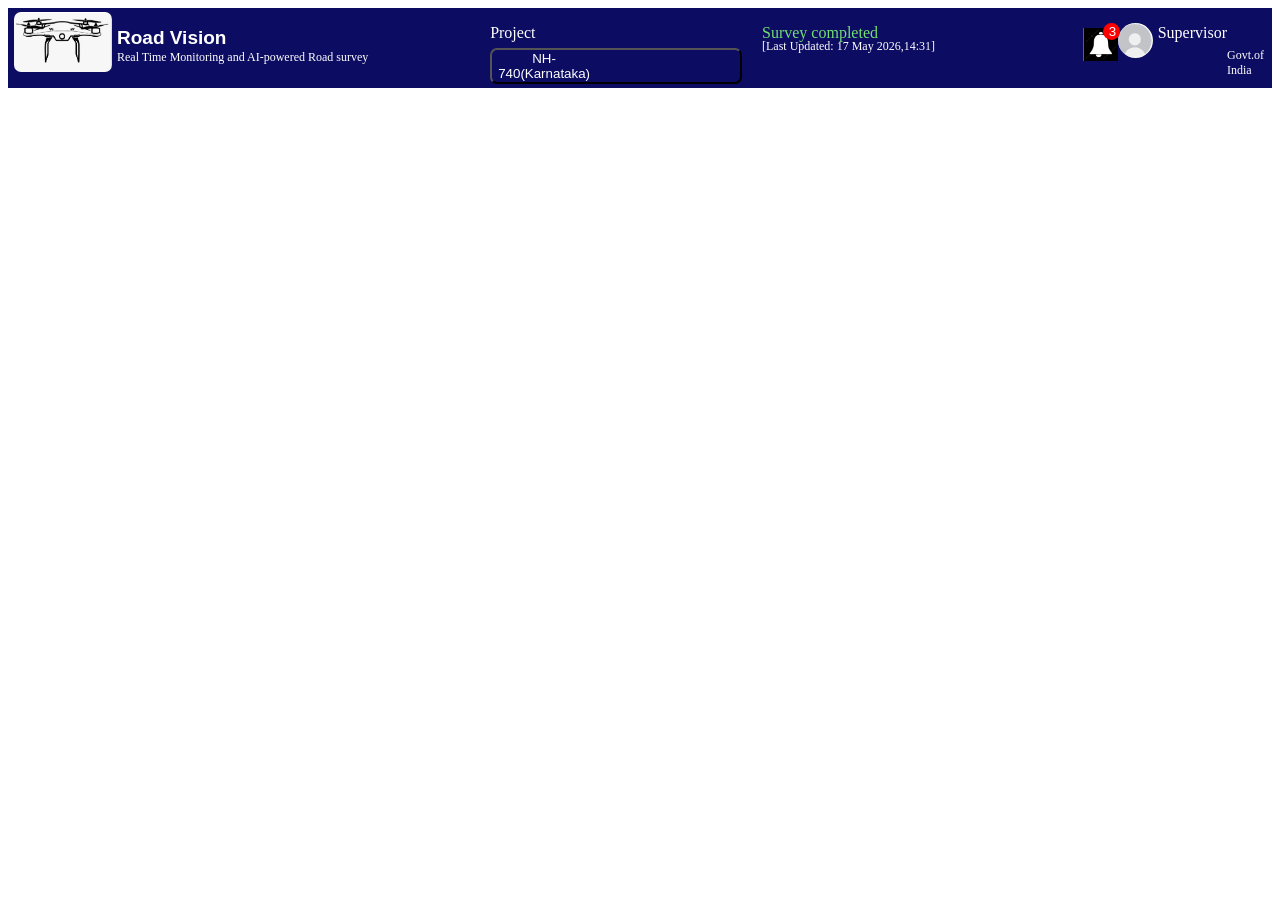
==== left_top.html @ 586c6751 "All header-top files updated" ====
<!doctype html>
<html lang="en">
  <head>
    <meta charset="UTF-8" />
    <meta name="viewport" content="width=device-width, initial-scale=1.0" />
    <title>Document</title>
    <link rel="stylesheet" href="left-top-style/header-top.css" />
  </head>
  <body>
    <div class="top-header">
      <div class="drone">
        <img class="drone-pic" src="pictures/drone.png" />
      </div>
      <div class="top-left">
        <p class="name">Road Vision</p>
        <p class="tag">Real Time Monitoring and AI-powered Road survey</p>
      </div>
      <div class="top-middle">
        <div class="project-details">
          <p class="project-word">Project</p>
          <div>
            <button class="project-area">NH-740(Karnataka)</button>
          </div>
        </div>

        <div class="status">
          <p class="project-status">Survey completed</p>
          <p class="time">[Last Updated: 17 May 2026,14:31]</p>
        </div>
      </div>
      <div class="top-right">
        <div class="bell">
          <img class="bell-icon" src="pictures/bell.png" />
          <button class="number">3</button>
        </div>
        <div class="profile">
          <img class="profile-icon" src="pictures/profile-pic.png" />
        </div>
        <p class="profile-name">Supervisor</p>
        <p class="profile-place">Govt.of India</p>
      </div>
    </div>
  </body>
</html>
---- left-top-style/header-top.css ----
.top-header {
  display: flex;
  border-width: 1px;
}

.name {
  font-size: 19px;
  font-weight: bold;
  font-family: Arial, Helvetica, sans-serif;
}
.tag {
  margin-top: -18px;
  font-size: 12px;
}
.bell,
.profile,
.drone,
.top-left,
.top-middle,
.top-right {
  background-color: rgb(12, 12, 98);
  color: white;
  display: flex;
  flex-direction: row;
  height: 80px;
}
.top-middle {
  width: 385px;
}
.top-left,
.bell,
.profile .top-right {
  flex: 1;
  flex-direction: column;
}
.top-middle {
  padding-top: 0px;
  flex: 2;
}
.top-right {
  margin-right: 0px;
  flex: 1;
}
.top-left {
  flex: 1.5;
}
.profile-place {
  margin-top: 40px;
  font-size: 12px;
  margin-right: 8px;
}
.profile-name {
  height: 50px;
}
.profile-name,
.profile-place {
  flex-direction: column;
}
.bell,
.profile,
.profile-name {
  display: flex;
  flex-direction: row;
}
.drone-pic {
  width: 98px;
  height: 60px;
  margin-left: 6px;
  margin-top: 4px;
  margin-right: 5px;
  border-radius: 7px;
}
.drone {
  background-color: rgb(12, 12, 98);
}
.drone,
.name {
  flex-direction: row;
}
.profile-icon {
  margin-top: 15px;
  margin-right: 5px;
  height: 35px;
  width: 35px;
  border-radius: 100%;
}
.bell-icon {
  width: 35px;
  height: 33px;
  margin-top: 20px;
  margin-left: 95px;
  position: relative;
}
.number {
  color: white;
  position: absolute;
  border-radius: 100%;
  width: 17px;
  border-width: 0;
  margin-left: 115px;
  margin-top: 15px;
  background-color: red;
}
.project-word,
.project-area {
  display: flex;
  flex-direction: column;
}
.project-details,
.status {
  flex-direction: row;
  flex: 1;
}
.time {
  margin-top: -19px;
  font-size: 12px;
}
.project-status {
  color: rgb(113, 224, 113);
}
.status {
  margin-left: 20px;
}
.project-area {
  background-color: rgb(12, 12, 98);
  color: white;
  margin-top: -10px;
  padding-right: 150px;
  border-radius: 7px;
}
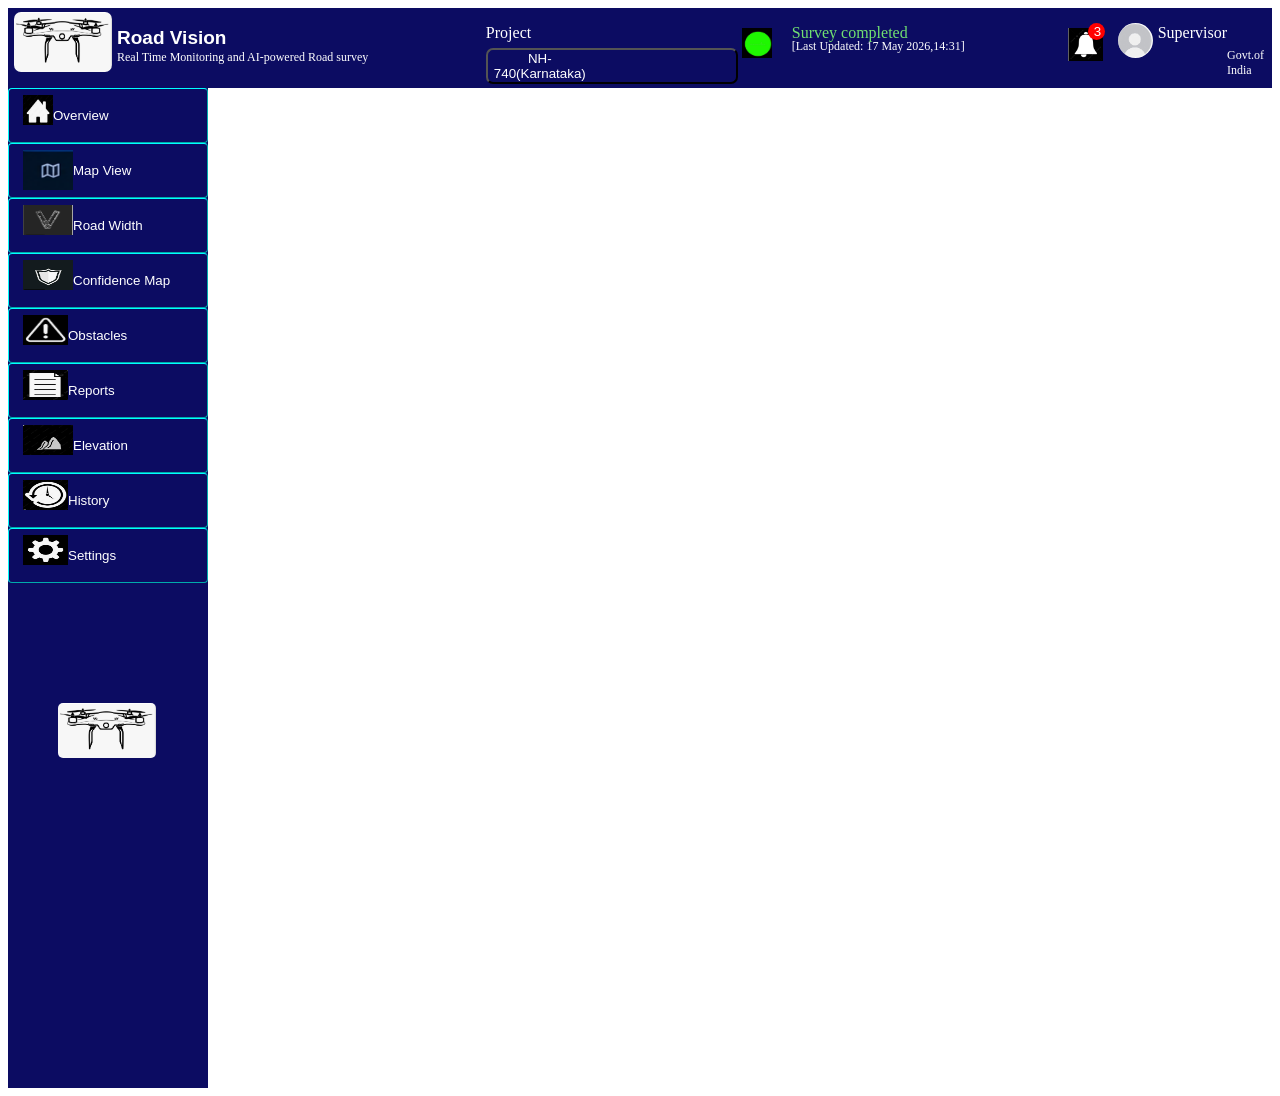
==== commit 13799f9b: "Left-sidebar1 added" ====
--- a/left_top.html
+++ b/left_top.html
@@ -5,6 +5,7 @@
     <meta name="viewport" content="width=device-width, initial-scale=1.0" />
     <title>Document</title>
     <link rel="stylesheet" href="left-top-style/header-top.css" />
+    <link rel="stylesheet" href="left-top-style/left-sidebar.css" />
   </head>
   <body>
     <div class="top-header">
@@ -22,7 +23,7 @@
             <button class="project-area">NH-740(Karnataka)</button>
           </div>
         </div>
-
+        <img class="point" src="pictures/green-dot.png" />
         <div class="status">
           <p class="project-status">Survey completed</p>
           <p class="time">[Last Updated: 17 May 2026,14:31]</p>
@@ -40,5 +41,69 @@
         <p class="profile-place">Govt.of India</p>
       </div>
     </div>
+    <div class="left_sidebar">
+      <button class="b1">
+        <div class="overview">
+          <img class="home-icon" src="pictures/home.png" />
+          <p class="word1">Overview</p>
+        </div>
+      </button>
+      <button class="b1">
+        <div class="map">
+          <img class="map-icon" src="pictures/map.png" />
+          <p class="word1">Map View</p>
+        </div>
+      </button>
+
+      <button class="b1">
+        <div class="road-width">
+          <img class="scale-icon" src="pictures/scale.png" />
+          <p class="word1">Road Width</p>
+        </div>
+      </button>
+
+      <button class="b1">
+        <div class="Confidence">
+          <img class="shield-icon" src="pictures/shield.png" />
+          <p class="word1">Confidence Map</p>
+        </div>
+      </button>
+
+      <button class="b1">
+        <div class="obstacles">
+          <img class="danger-icon" src="pictures/danger.png" />
+          <p class="word1">Obstacles</p>
+        </div>
+      </button>
+
+      <button class="b1">
+        <div class="reports">
+          <img class="report-icon" src="pictures/reports.png" />
+          <p class="word1">Reports</p>
+        </div>
+      </button>
+
+      <button class="b1">
+        <div class="elevation">
+          <img class="elevation-icon" src="pictures/elevation.png" />
+          <p class="word1">Elevation</p>
+        </div>
+      </button>
+      <button class="b1">
+        <div class="history">
+          <img class="history-icon" src="pictures/history.png" />
+          <p class="word1">History</p>
+        </div>
+      </button>
+      <button class="b1">
+        <div class="settings">
+          <img class="settings-icon" src="pictures/settings.png" />
+          <p class="word1">Settings</p>
+        </div>
+      </button>
+      <div class="left_bottom">
+        <img class="drone-bottom" src="pictures/drone.png" />
+      </div>
+    </div>
   </body>
 </html>
--- a/left-top-style/header-top.css
+++ b/left-top-style/header-top.css
@@ -1,6 +1,7 @@
 .top-header {
   display: flex;
   border-width: 1px;
+  border-color: aqua;
 }
 
 .name {
@@ -88,7 +89,7 @@
   width: 35px;
   height: 33px;
   margin-top: 20px;
-  margin-left: 95px;
+  margin-left: 90px;
   position: relative;
 }
 .number {
@@ -97,7 +98,7 @@
   border-radius: 100%;
   width: 17px;
   border-width: 0;
-  margin-left: 115px;
+  margin-left: 110px;
   margin-top: 15px;
   background-color: red;
 }
@@ -128,3 +129,12 @@
   padding-right: 150px;
   border-radius: 7px;
 }
+.bell {
+  margin-right: 15px;
+}
+.point {
+  width: 30px;
+  height: 30px;
+  margin-top: 20px;
+  margin-left: 4px;
+}
--- a/left-top-style/left-sidebar.css
+++ b/left-top-style/left-sidebar.css
@@ -0,0 +1,79 @@
+.left_sidebar {
+  display: flex;
+  flex-direction: column;
+  width: 200px;
+  height: 1000px;
+  background-color: rgb(12, 12, 98);
+  margin-left: 0;
+  margin-top: 0px;
+  margin-bottom: 0px;
+}
+.overview,
+.map,
+.road-width,
+.Confidence,
+.obstacles,
+.reports,
+.elevation,
+.history,
+.settings {
+  display: flex;
+  flex-direction: row;
+  margin-left: 8px;
+}
+.b1 {
+  background-color: rgb(12, 12, 98);
+  border-color: aqua;
+  border-radius: 4px;
+  border-width: 1px;
+  height: 55px;
+  display: flex;
+  align-items: center;
+  justify-content: space-between;
+}
+.b1:hover {
+  cursor: pointer;
+  background-color: rgb(19, 119, 177);
+}
+.home-icon,
+.word1 {
+  color: white;
+  font-family: Arial, Helvetica, sans-serif;
+  flex-direction: row;
+}
+.home-icon {
+  width: 30px;
+  height: 30px;
+}
+
+.scale-icon,
+.shield-icon,
+.elevation-icon {
+  width: 50px;
+  height: 30px;
+}
+.map-icon {
+  width: 50px;
+  height: 40px;
+}
+.report-icon,
+.danger-icon,
+.settings-icon,
+.history-icon {
+  width: 45px;
+  height: 30px;
+}
+.left_bottom {
+  margin-top: 120px;
+  margin-left: 30px;
+  margin-bottom: 0;
+  border-color: rgb(19, 119, 177);
+  border-width: 1px;
+  border-radius: 3px;
+}
+.drone-bottom {
+  border-radius: 5px;
+  width: 98px;
+  height: 55px;
+  margin-left: 20px;
+}
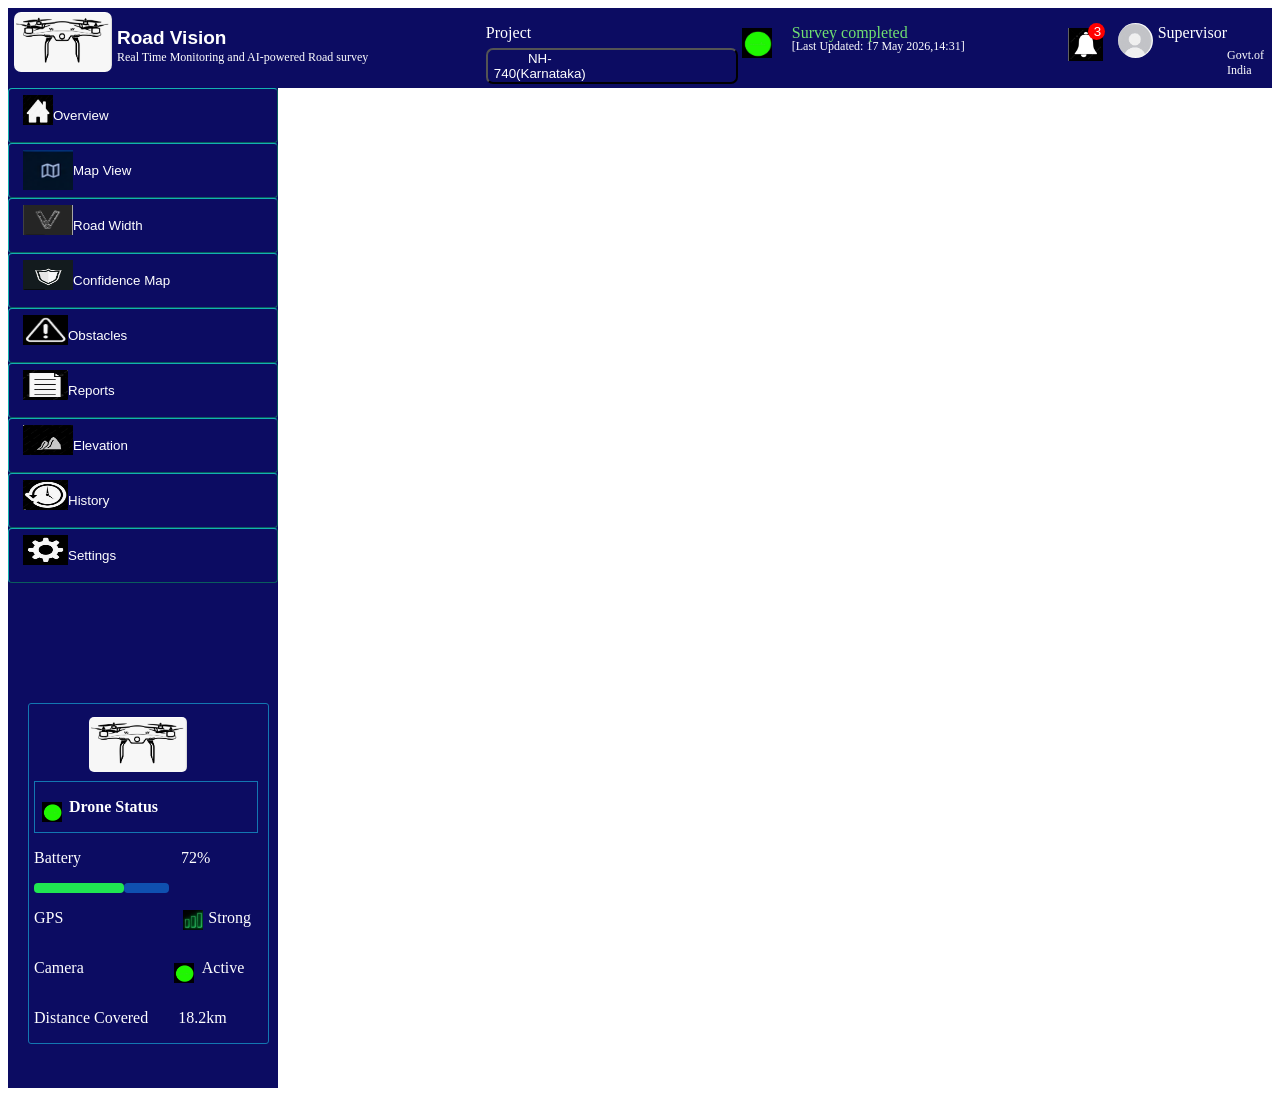
==== commit 209cd7ea: "left-topmost header task completed" ====
--- a/left_top.html
+++ b/left_top.html
@@ -103,6 +103,33 @@
       </button>
       <div class="left_bottom">
         <img class="drone-bottom" src="pictures/drone.png" />
+        <div class="below-drone">
+          <img class="point-bottom" src="pictures/green-dot.png" />
+          <p style="color: white; font-weight: bold">Drone Status</p>
+        </div>
+        <div class="battery-status">
+          <p style="color: white">Battery</p>
+          <p style="margin-left: 100px; color: white">72%</p>
+        </div>
+        <div class="battery-bar">
+          <button class="green-part"></button>
+          <button class="blank-part"></button>
+        </div>
+        <div class="gps-status">
+          <p style="color: white">GPS</p>
+          <img class="signal-icon" src="pictures/strong-increase.png" />
+          <p style="color: white">Strong</p>
+        </div>
+        <div class="camera-status">
+          <p style="color: white">Camera</p>
+
+          <img class="point-bottom2" src="pictures/green-dot.png" />
+          <p style="color: white">Active</p>
+        </div>
+        <div class="distance-status">
+          <p style="color: white">Distance Covered</p>
+          <p class="Distance">18.2km</p>
+        </div>
       </div>
     </div>
   </body>
--- a/left-top-style/header-top.css
+++ b/left-top-style/header-top.css
@@ -131,6 +131,11 @@
 }
 .bell {
   margin-right: 15px;
+  transition: opacity 0.15s;
+}
+.bell:hover {
+  cursor: pointer;
+  opacity: 0.7;
 }
 .point {
   width: 30px;
--- a/left-top-style/left-sidebar.css
+++ b/left-top-style/left-sidebar.css
@@ -1,7 +1,7 @@
 .left_sidebar {
   display: flex;
   flex-direction: column;
-  width: 200px;
+  width: 270px;
   height: 1000px;
   background-color: rgb(12, 12, 98);
   margin-left: 0;
@@ -23,13 +23,14 @@
 }
 .b1 {
   background-color: rgb(12, 12, 98);
-  border-color: aqua;
+  border-color: rgb(19, 177, 177);
   border-radius: 4px;
   border-width: 1px;
   height: 55px;
   display: flex;
   align-items: center;
   justify-content: space-between;
+  transition: background-color 0.15s;
 }
 .b1:hover {
   cursor: pointer;
@@ -65,15 +66,82 @@
 }
 .left_bottom {
   margin-top: 120px;
-  margin-left: 30px;
+  margin-left: 20px;
+  margin-right: 9px;
   margin-bottom: 0;
   border-color: rgb(19, 119, 177);
   border-width: 1px;
   border-radius: 3px;
+  border-style: solid;
+  padding-left: 5px;
+  padding-top: 5px;
+  padding-right: 10px;
 }
 .drone-bottom {
   border-radius: 5px;
   width: 98px;
   height: 55px;
-  margin-left: 20px;
+  margin-left: 55px;
+  margin-top: 8px;
 }
+
+.point-bottom {
+  margin-top: 20px;
+  width: 20px;
+  height: 20px;
+  margin-left: 7px;
+  margin-right: 7px;
+}
+.drone-bottom,
+.point-bottom {
+  display: flex;
+  flex-direction: column;
+}
+.below-drone,
+.battery-status,
+.battery-bar,
+.gps-status,
+.camera-status,
+.distance-status {
+  display: flex;
+  flex-direction: row;
+}
+.green-part {
+  background-color: rgb(32, 231, 81);
+  border-width: 0;
+  width: 90px;
+  height: 10px;
+  border-radius: 4px;
+}
+.blank-part {
+  background-color: rgb(15, 80, 176);
+  border-width: 0;
+  width: 45px;
+  height: 10px;
+  border-radius: 4px;
+}
+.signal-icon {
+  width: 20px;
+  height: 20px;
+  margin-top: 17px;
+  margin-left: 120px;
+  margin-right: 5px;
+}
+
+.point-bottom2 {
+  margin-top: 20px;
+  width: 20px;
+  height: 20px;
+  margin-right: 8px;
+  margin-left: 90px;
+}
+.Distance {
+  color: white;
+  margin-left: 30px;
+}
+.below-drone {
+  border-style: solid;
+  border-color: rgb(19, 119, 177);
+  border-width: 1px;
+  margin-top: 9px;
+}
